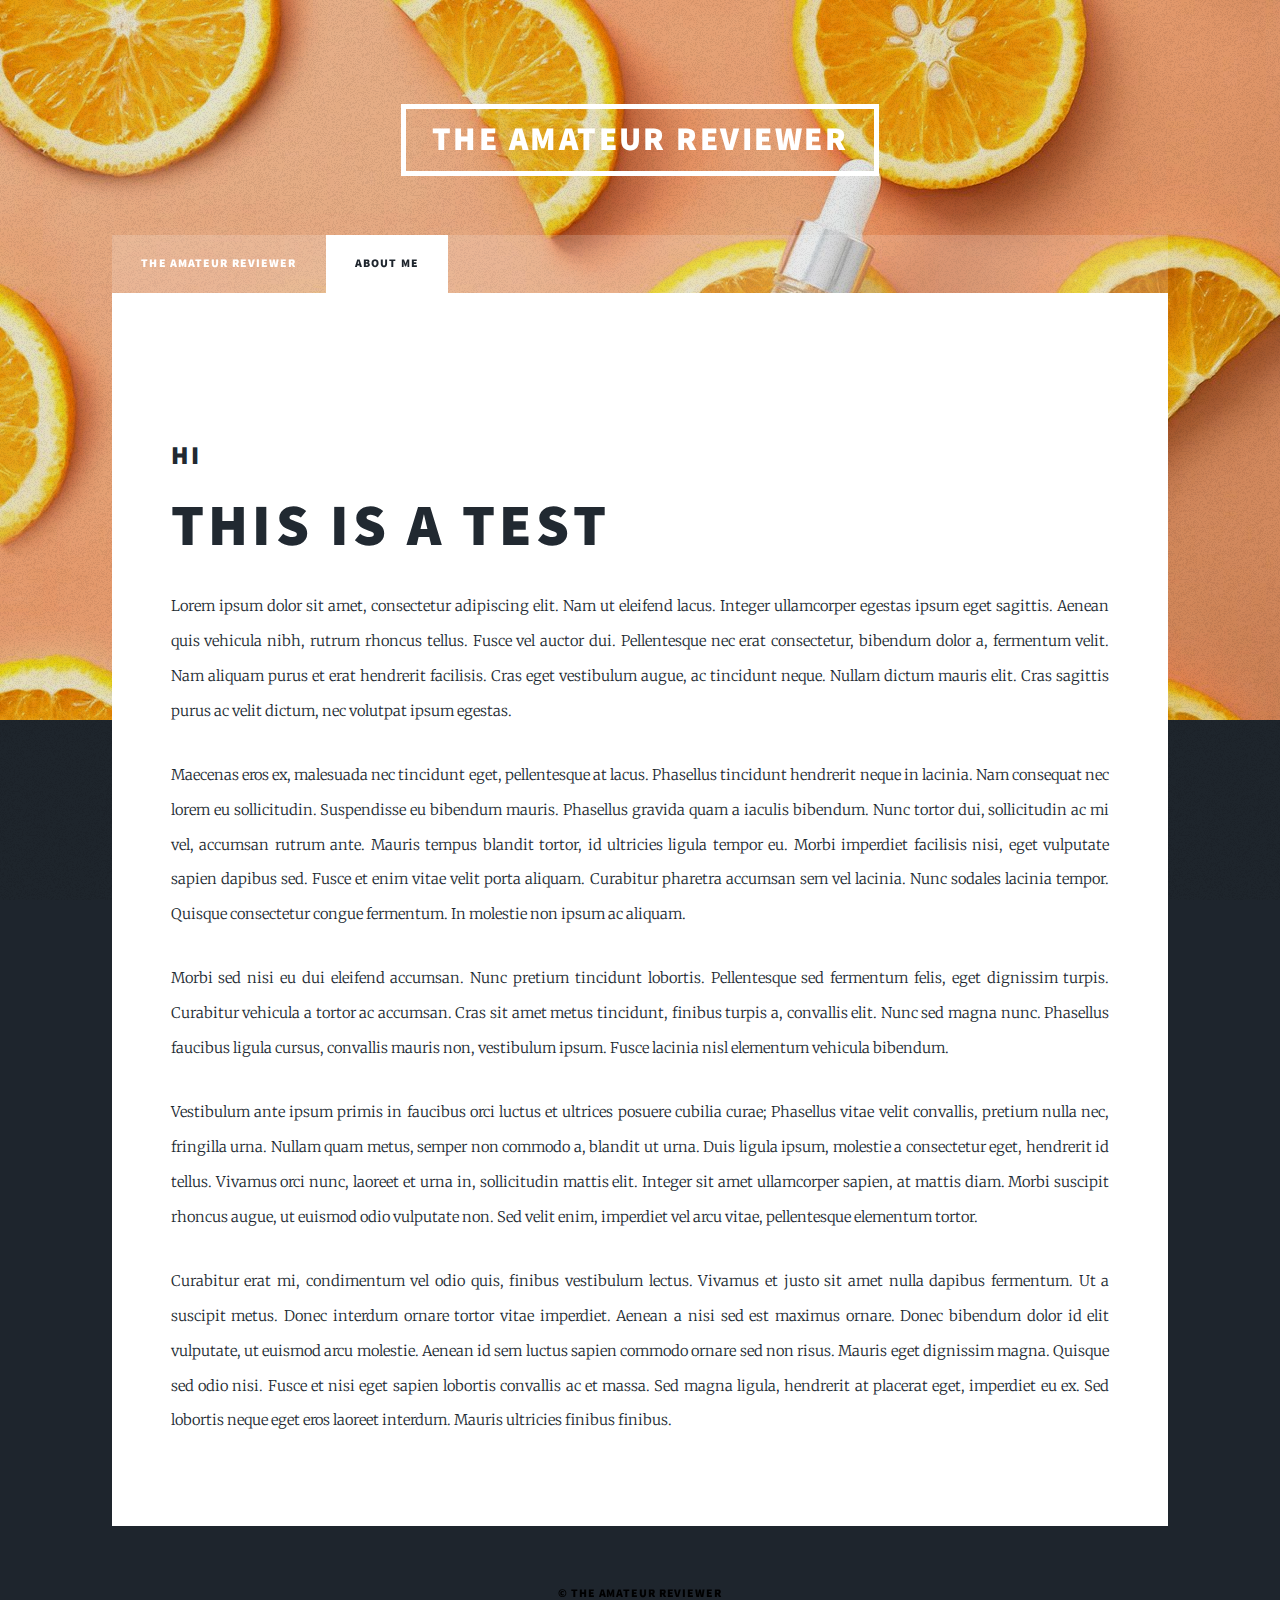
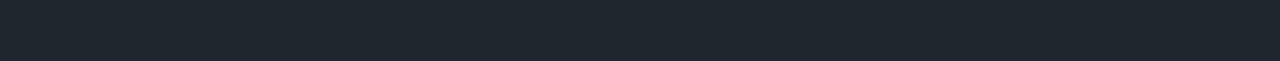
==== about-me/index.html @ 6ad03dbd "first launch 1" ====
<!DOCTYPE HTML>

<html lang='en'>
	<head>
		<title> &middot; The Amateur Reviewer</title>
		<meta charset="utf-8" />
		<meta name="viewport" content="width=device-width, initial-scale=1, user-scalable=no" />
		
		
		
		<link rel="stylesheet" href="/assets/css/main.min.css">
		
		
		
		<noscript><link rel="stylesheet" href='/assets/css/noscript.css' /></noscript>
		
	</head>

	<body lang='en' class="is-preload">

		
			<div id="wrapper">

                
<header id="header">
    <a href='/' class="logo">The Amateur Reviewer</a>
</header>

                


<nav id="nav">
    <ul class="links">
        <li class=""><a href='/'>The Amateur Reviewer</a></li><li class="active"><a href='/about-me'>About ME</a></li>
        
    </ul>
    
</nav>


				
					<div id="main">

						
                        <section class="post">
                            <header class="major">
                                
                                <h1></h1>
                                <p></p>
                            </header>
                            
                            <h2 id="hi">Hi</h2>
<h1 id="this-is-a-test">this is a test</h1>
<p>Lorem ipsum dolor sit amet, consectetur adipiscing elit. Nam ut eleifend lacus. Integer ullamcorper egestas ipsum eget sagittis. Aenean quis vehicula nibh, rutrum rhoncus tellus. Fusce vel auctor dui. Pellentesque nec erat consectetur, bibendum dolor a, fermentum velit. Nam aliquam purus et erat hendrerit facilisis. Cras eget vestibulum augue, ac tincidunt neque. Nullam dictum mauris elit. Cras sagittis purus ac velit dictum, nec volutpat ipsum egestas.</p>
<p>Maecenas eros ex, malesuada nec tincidunt eget, pellentesque at lacus. Phasellus tincidunt hendrerit neque in lacinia. Nam consequat nec lorem eu sollicitudin. Suspendisse eu bibendum mauris. Phasellus gravida quam a iaculis bibendum. Nunc tortor dui, sollicitudin ac mi vel, accumsan rutrum ante. Mauris tempus blandit tortor, id ultricies ligula tempor eu. Morbi imperdiet facilisis nisi, eget vulputate sapien dapibus sed. Fusce et enim vitae velit porta aliquam. Curabitur pharetra accumsan sem vel lacinia. Nunc sodales lacinia tempor. Quisque consectetur congue fermentum. In molestie non ipsum ac aliquam.</p>
<p>Morbi sed nisi eu dui eleifend accumsan. Nunc pretium tincidunt lobortis. Pellentesque sed fermentum felis, eget dignissim turpis. Curabitur vehicula a tortor ac accumsan. Cras sit amet metus tincidunt, finibus turpis a, convallis elit. Nunc sed magna nunc. Phasellus faucibus ligula cursus, convallis mauris non, vestibulum ipsum. Fusce lacinia nisl elementum vehicula bibendum.</p>
<p>Vestibulum ante ipsum primis in faucibus orci luctus et ultrices posuere cubilia curae; Phasellus vitae velit convallis, pretium nulla nec, fringilla urna. Nullam quam metus, semper non commodo a, blandit ut urna. Duis ligula ipsum, molestie a consectetur eget, hendrerit id tellus. Vivamus orci nunc, laoreet et urna in, sollicitudin mattis elit. Integer sit amet ullamcorper sapien, at mattis diam. Morbi suscipit rhoncus augue, ut euismod odio vulputate non. Sed velit enim, imperdiet vel arcu vitae, pellentesque elementum tortor.</p>
<p>Curabitur erat mi, condimentum vel odio quis, finibus vestibulum lectus. Vivamus et justo sit amet nulla dapibus fermentum. Ut a suscipit metus. Donec interdum ornare tortor vitae imperdiet. Aenean a nisi sed est maximus ornare. Donec bibendum dolor id elit vulputate, ut euismod arcu molestie. Aenean id sem luctus sapien commodo ornare sed non risus. Mauris eget dignissim magna. Quisque sed odio nisi. Fusce et nisi eget sapien lobortis convallis ac et massa. Sed magna ligula, hendrerit at placerat eget, imperdiet eu ex. Sed lobortis neque eget eros laoreet interdum. Mauris ultricies finibus finibus.</p>


                            
                            
                            
                            
                            
                        </section>

					</div>

                    

<footer id="footer">
    
    <section class="split contact">
        
        
        
        
    </section>
</footer>

                    
<div id="copyright">
    <ul><li style="color: black;">&copy; The Amateur Reviewer</li></ul>
</div>


            </div>
            
            










<script src='/assets/js/bundle.js'></script>


	</body>
</html>
---- assets/css/main.min.css ----
@import "font-awesome.min.css";@import "https://fonts.googleapis.com/css?family=Merriweather:300,700,300italic,700italic|Source+Sans+Pro:900";html,body,div,span,applet,object,iframe,h1,h2,h3,h4,h5,h6,p,blockquote,pre,a,abbr,acronym,address,big,cite,code,del,dfn,em,img,ins,kbd,q,s,samp,small,strike,strong,sub,sup,tt,var,b,u,i,center,dl,dt,dd,ol,ul,li,fieldset,form,label,legend,table,caption,tbody,tfoot,thead,tr,th,td,article,aside,canvas,details,embed,figure,figcaption,footer,header,hgroup,menu,nav,output,ruby,section,summary,time,mark,audio,video{margin:0;padding:0;border:0;font-size:100%;font:inherit;vertical-align:baseline}article,aside,details,figcaption,figure,footer,header,hgroup,menu,nav,section{display:block}body{line-height:1}ol,ul{list-style:none}blockquote,q{quotes:none}blockquote:before,blockquote:after,q:before,q:after{content:'';content:none}table{border-collapse:collapse;border-spacing:0}body{-webkit-text-size-adjust:none}mark{background-color:transparent;color:inherit}input::-moz-focus-inner{border:0;padding:0}input,select,textarea{-moz-appearance:none;-webkit-appearance:none;-ms-appearance:none;appearance:none}@-ms-viewport{width: device-width; }body{-ms-overflow-style:scrollbar}@media screen and (max-width:480px){html,body{min-width:320px}}html{box-sizing:border-box}*,*:before,*:after{box-sizing:inherit}body{background-color:#1e252d}body.is-preload *,body.is-preload *:before,body.is-preload *:after{-moz-animation:none!important;-webkit-animation:none!important;-ms-animation:none!important;animation:none!important;-moz-transition:none!important;-webkit-transition:none!important;-ms-transition:none!important;transition:none!important}html{font-size:16pt}@media screen and (max-width:1680px){html{font-size:12pt}}@media screen and (max-width:1280px){html{font-size:11pt}}@media screen and (max-width:360px){html{font-size:10pt}}body{color:#212931}body,input,select,textarea{font-family:merriweather,Georgia,serif;font-weight:300;font-size:1rem;line-height:2.375}a{-moz-transition:color .2s ease-in-out,background-color .2s ease-in-out,border-color .2s ease-in-out,box-shadow .2s ease-in-out;-webkit-transition:color .2s ease-in-out,background-color .2s ease-in-out,border-color .2s ease-in-out,box-shadow .2s ease-in-out;-ms-transition:color .2s ease-in-out,background-color .2s ease-in-out,border-color .2s ease-in-out,box-shadow .2s ease-in-out;transition:color .2s ease-in-out,background-color .2s ease-in-out,border-color .2s ease-in-out,box-shadow .2s ease-in-out;border-bottom:dotted 1px;text-decoration:none}a:hover{border-bottom-color:transparent}strong,b{font-weight:600}em,i{font-style:italic}p{text-align:justify;margin:0 0 2rem}h1,h2,h3,h4,h5,h6{font-family:source sans pro,Helvetica,sans-serif;font-weight:900;line-height:1.5;letter-spacing:.075em;text-transform:uppercase;margin:0 0 1rem}h1 a,h2 a,h3 a,h4 a,h5 a,h6 a{border-bottom:0;color:inherit;text-decoration:none}h1{font-size:4rem;line-height:1.1;margin:0 0 2rem}h2{font-size:1.75rem;line-height:1.3;margin:0 0 1.5rem}h3{font-size:1.25rem;margin:0 0 1.5rem}h4{font-size:1rem}h5{font-size:.9rem}h6{font-size:.8rem}sub{font-size:.8rem;position:relative;top:.5rem}sup{font-size:.8rem;position:relative;top:-.5rem}blockquote{border-left:solid 4px;font-style:italic;margin:0 0 2rem;padding:.5rem 0 .5rem 2rem}code{border:solid 2px;font-family:courier new,monospace;font-size:.9rem;margin:0 .25rem;padding:.25rem .65rem}pre{-webkit-overflow-scrolling:touch;font-family:courier new,monospace;font-size:.9rem;margin:0 0 2rem}pre code{display:block;line-height:1.75;padding:1rem 1.5rem;overflow-x:auto}hr{border:0;border-bottom:solid 2px;margin:3rem 0}hr.major{margin:5rem 0}.align-left{text-align:left}.align-center{text-align:center}.align-right{text-align:right}input,select,textarea{color:#212931}a{color:#212931;border-bottom-color:rgba(33,41,49,.5)}a:hover{border-bottom-color:transparent;color:#18bfef!important}strong,b{color:#212931}h1,h2,h3,h4,h5,h6{color:#212931}blockquote{border-left-color:#eee}code{background:rgba(220,220,220,.25);border-color:#eee}hr{border-bottom-color:#eee}.row{display:flex;flex-wrap:wrap;box-sizing:border-box;align-items:stretch}.row>*{box-sizing:border-box}.row.gtr-uniform>*>:last-child{margin-bottom:0}.row.aln-left{justify-content:flex-start}.row.aln-center{justify-content:center}.row.aln-right{justify-content:flex-end}.row.aln-top{align-items:flex-start}.row.aln-middle{align-items:center}.row.aln-bottom{align-items:flex-end}.row>.imp{order:-1}.row>.col-1{width:8.33333333%}.row>.off-1{margin-left:8.33333333%}.row>.col-2{width:16.66666667%}.row>.off-2{margin-left:16.66666667%}.row>.col-3{width:25%}.row>.off-3{margin-left:25%}.row>.col-4{width:33.33333333%}.row>.off-4{margin-left:33.33333333%}.row>.col-5{width:41.66666667%}.row>.off-5{margin-left:41.66666667%}.row>.col-6{width:50%}.row>.off-6{margin-left:50%}.row>.col-7{width:58.33333333%}.row>.off-7{margin-left:58.33333333%}.row>.col-8{width:66.66666667%}.row>.off-8{margin-left:66.66666667%}.row>.col-9{width:75%}.row>.off-9{margin-left:75%}.row>.col-10{width:83.33333333%}.row>.off-10{margin-left:83.33333333%}.row>.col-11{width:91.66666667%}.row>.off-11{margin-left:91.66666667%}.row>.col-12{width:100%}.row>.off-12{margin-left:100%}.row.gtr-0{margin-top:0;margin-left:0}.row.gtr-0>*{padding:0 0 0 0}.row.gtr-0.gtr-uniform{margin-top:0}.row.gtr-0.gtr-uniform>*{padding-top:0}.row.gtr-25{margin-top:0;margin-left:-.375rem}.row.gtr-25>*{padding:0 0 0 .375rem}.row.gtr-25.gtr-uniform{margin-top:-.375rem}.row.gtr-25.gtr-uniform>*{padding-top:.375rem}.row.gtr-50{margin-top:0;margin-left:-.75rem}.row.gtr-50>*{padding:0 0 0 .75rem}.row.gtr-50.gtr-uniform{margin-top:-.75rem}.row.gtr-50.gtr-uniform>*{padding-top:.75rem}.row{margin-top:0;margin-left:-1.5rem}.row>*{padding:0 0 0 1.5rem}.row.gtr-uniform{margin-top:-1.5rem}.row.gtr-uniform>*{padding-top:1.5rem}.row.gtr-150{margin-top:0;margin-left:-2.25rem}.row.gtr-150>*{padding:0 0 0 2.25rem}.row.gtr-150.gtr-uniform{margin-top:-2.25rem}.row.gtr-150.gtr-uniform>*{padding-top:2.25rem}.row.gtr-200{margin-top:0;margin-left:-3rem}.row.gtr-200>*{padding:0 0 0 3rem}.row.gtr-200.gtr-uniform{margin-top:-3rem}.row.gtr-200.gtr-uniform>*{padding-top:3rem}@media screen and (max-width:1680px){.row{display:flex;flex-wrap:wrap;box-sizing:border-box;align-items:stretch}.row>*{box-sizing:border-box}.row.gtr-uniform>*>:last-child{margin-bottom:0}.row.aln-left{justify-content:flex-start}.row.aln-center{justify-content:center}.row.aln-right{justify-content:flex-end}.row.aln-top{align-items:flex-start}.row.aln-middle{align-items:center}.row.aln-bottom{align-items:flex-end}.row>.imp-xlarge{order:-1}.row>.col-1-xlarge{width:8.33333333%}.row>.off-1-xlarge{margin-left:8.33333333%}.row>.col-2-xlarge{width:16.66666667%}.row>.off-2-xlarge{margin-left:16.66666667%}.row>.col-3-xlarge{width:25%}.row>.off-3-xlarge{margin-left:25%}.row>.col-4-xlarge{width:33.33333333%}.row>.off-4-xlarge{margin-left:33.33333333%}.row>.col-5-xlarge{width:41.66666667%}.row>.off-5-xlarge{margin-left:41.66666667%}.row>.col-6-xlarge{width:50%}.row>.off-6-xlarge{margin-left:50%}.row>.col-7-xlarge{width:58.33333333%}.row>.off-7-xlarge{margin-left:58.33333333%}.row>.col-8-xlarge{width:66.66666667%}.row>.off-8-xlarge{margin-left:66.66666667%}.row>.col-9-xlarge{width:75%}.row>.off-9-xlarge{margin-left:75%}.row>.col-10-xlarge{width:83.33333333%}.row>.off-10-xlarge{margin-left:83.33333333%}.row>.col-11-xlarge{width:91.66666667%}.row>.off-11-xlarge{margin-left:91.66666667%}.row>.col-12-xlarge{width:100%}.row>.off-12-xlarge{margin-left:100%}.row.gtr-0{margin-top:0;margin-left:0}.row.gtr-0>*{padding:0 0 0 0}.row.gtr-0.gtr-uniform{margin-top:0}.row.gtr-0.gtr-uniform>*{padding-top:0}.row.gtr-25{margin-top:0;margin-left:-.375rem}.row.gtr-25>*{padding:0 0 0 .375rem}.row.gtr-25.gtr-uniform{margin-top:-.375rem}.row.gtr-25.gtr-uniform>*{padding-top:.375rem}.row.gtr-50{margin-top:0;margin-left:-.75rem}.row.gtr-50>*{padding:0 0 0 .75rem}.row.gtr-50.gtr-uniform{margin-top:-.75rem}.row.gtr-50.gtr-uniform>*{padding-top:.75rem}.row{margin-top:0;margin-left:-1.5rem}.row>*{padding:0 0 0 1.5rem}.row.gtr-uniform{margin-top:-1.5rem}.row.gtr-uniform>*{padding-top:1.5rem}.row.gtr-150{margin-top:0;margin-left:-2.25rem}.row.gtr-150>*{padding:0 0 0 2.25rem}.row.gtr-150.gtr-uniform{margin-top:-2.25rem}.row.gtr-150.gtr-uniform>*{padding-top:2.25rem}.row.gtr-200{margin-top:0;margin-left:-3rem}.row.gtr-200>*{padding:0 0 0 3rem}.row.gtr-200.gtr-uniform{margin-top:-3rem}.row.gtr-200.gtr-uniform>*{padding-top:3rem}}@media screen and (max-width:1280px){.row{display:flex;flex-wrap:wrap;box-sizing:border-box;align-items:stretch}.row>*{box-sizing:border-box}.row.gtr-uniform>*>:last-child{margin-bottom:0}.row.aln-left{justify-content:flex-start}.row.aln-center{justify-content:center}.row.aln-right{justify-content:flex-end}.row.aln-top{align-items:flex-start}.row.aln-middle{align-items:center}.row.aln-bottom{align-items:flex-end}.row>.imp-large{order:-1}.row>.col-1-large{width:8.33333333%}.row>.off-1-large{margin-left:8.33333333%}.row>.col-2-large{width:16.66666667%}.row>.off-2-large{margin-left:16.66666667%}.row>.col-3-large{width:25%}.row>.off-3-large{margin-left:25%}.row>.col-4-large{width:33.33333333%}.row>.off-4-large{margin-left:33.33333333%}.row>.col-5-large{width:41.66666667%}.row>.off-5-large{margin-left:41.66666667%}.row>.col-6-large{width:50%}.row>.off-6-large{margin-left:50%}.row>.col-7-large{width:58.33333333%}.row>.off-7-large{margin-left:58.33333333%}.row>.col-8-large{width:66.66666667%}.row>.off-8-large{margin-left:66.66666667%}.row>.col-9-large{width:75%}.row>.off-9-large{margin-left:75%}.row>.col-10-large{width:83.33333333%}.row>.off-10-large{margin-left:83.33333333%}.row>.col-11-large{width:91.66666667%}.row>.off-11-large{margin-left:91.66666667%}.row>.col-12-large{width:100%}.row>.off-12-large{margin-left:100%}.row.gtr-0{margin-top:0;margin-left:0}.row.gtr-0>*{padding:0 0 0 0}.row.gtr-0.gtr-uniform{margin-top:0}.row.gtr-0.gtr-uniform>*{padding-top:0}.row.gtr-25{margin-top:0;margin-left:-.375rem}.row.gtr-25>*{padding:0 0 0 .375rem}.row.gtr-25.gtr-uniform{margin-top:-.375rem}.row.gtr-25.gtr-uniform>*{padding-top:.375rem}.row.gtr-50{margin-top:0;margin-left:-.75rem}.row.gtr-50>*{padding:0 0 0 .75rem}.row.gtr-50.gtr-uniform{margin-top:-.75rem}.row.gtr-50.gtr-uniform>*{padding-top:.75rem}.row{margin-top:0;margin-left:-1.5rem}.row>*{padding:0 0 0 1.5rem}.row.gtr-uniform{margin-top:-1.5rem}.row.gtr-uniform>*{padding-top:1.5rem}.row.gtr-150{margin-top:0;margin-left:-2.25rem}.row.gtr-150>*{padding:0 0 0 2.25rem}.row.gtr-150.gtr-uniform{margin-top:-2.25rem}.row.gtr-150.gtr-uniform>*{padding-top:2.25rem}.row.gtr-200{margin-top:0;margin-left:-3rem}.row.gtr-200>*{padding:0 0 0 3rem}.row.gtr-200.gtr-uniform{margin-top:-3rem}.row.gtr-200.gtr-uniform>*{padding-top:3rem}}@media screen and (max-width:980px){.row{display:flex;flex-wrap:wrap;box-sizing:border-box;align-items:stretch}.row>*{box-sizing:border-box}.row.gtr-uniform>*>:last-child{margin-bottom:0}.row.aln-left{justify-content:flex-start}.row.aln-center{justify-content:center}.row.aln-right{justify-content:flex-end}.row.aln-top{align-items:flex-start}.row.aln-middle{align-items:center}.row.aln-bottom{align-items:flex-end}.row>.imp-medium{order:-1}.row>.col-1-medium{width:8.33333333%}.row>.off-1-medium{margin-left:8.33333333%}.row>.col-2-medium{width:16.66666667%}.row>.off-2-medium{margin-left:16.66666667%}.row>.col-3-medium{width:25%}.row>.off-3-medium{margin-left:25%}.row>.col-4-medium{width:33.33333333%}.row>.off-4-medium{margin-left:33.33333333%}.row>.col-5-medium{width:41.66666667%}.row>.off-5-medium{margin-left:41.66666667%}.row>.col-6-medium{width:50%}.row>.off-6-medium{margin-left:50%}.row>.col-7-medium{width:58.33333333%}.row>.off-7-medium{margin-left:58.33333333%}.row>.col-8-medium{width:66.66666667%}.row>.off-8-medium{margin-left:66.66666667%}.row>.col-9-medium{width:75%}.row>.off-9-medium{margin-left:75%}.row>.col-10-medium{width:83.33333333%}.row>.off-10-medium{margin-left:83.33333333%}.row>.col-11-medium{width:91.66666667%}.row>.off-11-medium{margin-left:91.66666667%}.row>.col-12-medium{width:100%}.row>.off-12-medium{margin-left:100%}.row.gtr-0{margin-top:0;margin-left:0}.row.gtr-0>*{padding:0 0 0 0}.row.gtr-0.gtr-uniform{margin-top:0}.row.gtr-0.gtr-uniform>*{padding-top:0}.row.gtr-25{margin-top:0;margin-left:-.375rem}.row.gtr-25>*{padding:0 0 0 .375rem}.row.gtr-25.gtr-uniform{margin-top:-.375rem}.row.gtr-25.gtr-uniform>*{padding-top:.375rem}.row.gtr-50{margin-top:0;margin-left:-.75rem}.row.gtr-50>*{padding:0 0 0 .75rem}.row.gtr-50.gtr-uniform{margin-top:-.75rem}.row.gtr-50.gtr-uniform>*{padding-top:.75rem}.row{margin-top:0;margin-left:-1.5rem}.row>*{padding:0 0 0 1.5rem}.row.gtr-uniform{margin-top:-1.5rem}.row.gtr-uniform>*{padding-top:1.5rem}.row.gtr-150{margin-top:0;margin-left:-2.25rem}.row.gtr-150>*{padding:0 0 0 2.25rem}.row.gtr-150.gtr-uniform{margin-top:-2.25rem}.row.gtr-150.gtr-uniform>*{padding-top:2.25rem}.row.gtr-200{margin-top:0;margin-left:-3rem}.row.gtr-200>*{padding:0 0 0 3rem}.row.gtr-200.gtr-uniform{margin-top:-3rem}.row.gtr-200.gtr-uniform>*{padding-top:3rem}}@media screen and (max-width:736px){.row{display:flex;flex-wrap:wrap;box-sizing:border-box;align-items:stretch}.row>*{box-sizing:border-box}.row.gtr-uniform>*>:last-child{margin-bottom:0}.row.aln-left{justify-content:flex-start}.row.aln-center{justify-content:center}.row.aln-right{justify-content:flex-end}.row.aln-top{align-items:flex-start}.row.aln-middle{align-items:center}.row.aln-bottom{align-items:flex-end}.row>.imp-small{order:-1}.row>.col-1-small{width:8.33333333%}.row>.off-1-small{margin-left:8.33333333%}.row>.col-2-small{width:16.66666667%}.row>.off-2-small{margin-left:16.66666667%}.row>.col-3-small{width:25%}.row>.off-3-small{margin-left:25%}.row>.col-4-small{width:33.33333333%}.row>.off-4-small{margin-left:33.33333333%}.row>.col-5-small{width:41.66666667%}.row>.off-5-small{margin-left:41.66666667%}.row>.col-6-small{width:50%}.row>.off-6-small{margin-left:50%}.row>.col-7-small{width:58.33333333%}.row>.off-7-small{margin-left:58.33333333%}.row>.col-8-small{width:66.66666667%}.row>.off-8-small{margin-left:66.66666667%}.row>.col-9-small{width:75%}.row>.off-9-small{margin-left:75%}.row>.col-10-small{width:83.33333333%}.row>.off-10-small{margin-left:83.33333333%}.row>.col-11-small{width:91.66666667%}.row>.off-11-small{margin-left:91.66666667%}.row>.col-12-small{width:100%}.row>.off-12-small{margin-left:100%}.row.gtr-0{margin-top:0;margin-left:0}.row.gtr-0>*{padding:0 0 0 0}.row.gtr-0.gtr-uniform{margin-top:0}.row.gtr-0.gtr-uniform>*{padding-top:0}.row.gtr-25{margin-top:0;margin-left:-.375rem}.row.gtr-25>*{padding:0 0 0 .375rem}.row.gtr-25.gtr-uniform{margin-top:-.375rem}.row.gtr-25.gtr-uniform>*{padding-top:.375rem}.row.gtr-50{margin-top:0;margin-left:-.75rem}.row.gtr-50>*{padding:0 0 0 .75rem}.row.gtr-50.gtr-uniform{margin-top:-.75rem}.row.gtr-50.gtr-uniform>*{padding-top:.75rem}.row{margin-top:0;margin-left:-1.5rem}.row>*{padding:0 0 0 1.5rem}.row.gtr-uniform{margin-top:-1.5rem}.row.gtr-uniform>*{padding-top:1.5rem}.row.gtr-150{margin-top:0;margin-left:-2.25rem}.row.gtr-150>*{padding:0 0 0 2.25rem}.row.gtr-150.gtr-uniform{margin-top:-2.25rem}.row.gtr-150.gtr-uniform>*{padding-top:2.25rem}.row.gtr-200{margin-top:0;margin-left:-3rem}.row.gtr-200>*{padding:0 0 0 3rem}.row.gtr-200.gtr-uniform{margin-top:-3rem}.row.gtr-200.gtr-uniform>*{padding-top:3rem}}@media screen and (max-width:480px){.row{display:flex;flex-wrap:wrap;box-sizing:border-box;align-items:stretch}.row>*{box-sizing:border-box}.row.gtr-uniform>*>:last-child{margin-bottom:0}.row.aln-left{justify-content:flex-start}.row.aln-center{justify-content:center}.row.aln-right{justify-content:flex-end}.row.aln-top{align-items:flex-start}.row.aln-middle{align-items:center}.row.aln-bottom{align-items:flex-end}.row>.imp-xsmall{order:-1}.row>.col-1-xsmall{width:8.33333333%}.row>.off-1-xsmall{margin-left:8.33333333%}.row>.col-2-xsmall{width:16.66666667%}.row>.off-2-xsmall{margin-left:16.66666667%}.row>.col-3-xsmall{width:25%}.row>.off-3-xsmall{margin-left:25%}.row>.col-4-xsmall{width:33.33333333%}.row>.off-4-xsmall{margin-left:33.33333333%}.row>.col-5-xsmall{width:41.66666667%}.row>.off-5-xsmall{margin-left:41.66666667%}.row>.col-6-xsmall{width:50%}.row>.off-6-xsmall{margin-left:50%}.row>.col-7-xsmall{width:58.33333333%}.row>.off-7-xsmall{margin-left:58.33333333%}.row>.col-8-xsmall{width:66.66666667%}.row>.off-8-xsmall{margin-left:66.66666667%}.row>.col-9-xsmall{width:75%}.row>.off-9-xsmall{margin-left:75%}.row>.col-10-xsmall{width:83.33333333%}.row>.off-10-xsmall{margin-left:83.33333333%}.row>.col-11-xsmall{width:91.66666667%}.row>.off-11-xsmall{margin-left:91.66666667%}.row>.col-12-xsmall{width:100%}.row>.off-12-xsmall{margin-left:100%}.row.gtr-0{margin-top:0;margin-left:0}.row.gtr-0>*{padding:0 0 0 0}.row.gtr-0.gtr-uniform{margin-top:0}.row.gtr-0.gtr-uniform>*{padding-top:0}.row.gtr-25{margin-top:0;margin-left:-.375rem}.row.gtr-25>*{padding:0 0 0 .375rem}.row.gtr-25.gtr-uniform{margin-top:-.375rem}.row.gtr-25.gtr-uniform>*{padding-top:.375rem}.row.gtr-50{margin-top:0;margin-left:-.75rem}.row.gtr-50>*{padding:0 0 0 .75rem}.row.gtr-50.gtr-uniform{margin-top:-.75rem}.row.gtr-50.gtr-uniform>*{padding-top:.75rem}.row{margin-top:0;margin-left:-1.5rem}.row>*{padding:0 0 0 1.5rem}.row.gtr-uniform{margin-top:-1.5rem}.row.gtr-uniform>*{padding-top:1.5rem}.row.gtr-150{margin-top:0;margin-left:-2.25rem}.row.gtr-150>*{padding:0 0 0 2.25rem}.row.gtr-150.gtr-uniform{margin-top:-2.25rem}.row.gtr-150.gtr-uniform>*{padding-top:2.25rem}.row.gtr-200{margin-top:0;margin-left:-3rem}.row.gtr-200>*{padding:0 0 0 3rem}.row.gtr-200.gtr-uniform{margin-top:-3rem}.row.gtr-200.gtr-uniform>*{padding-top:3rem}}@media screen and (max-width:360px){.row{display:flex;flex-wrap:wrap;box-sizing:border-box;align-items:stretch}.row>*{box-sizing:border-box}.row.gtr-uniform>*>:last-child{margin-bottom:0}.row.aln-left{justify-content:flex-start}.row.aln-center{justify-content:center}.row.aln-right{justify-content:flex-end}.row.aln-top{align-items:flex-start}.row.aln-middle{align-items:center}.row.aln-bottom{align-items:flex-end}.row>.imp-xxsmall{order:-1}.row>.col-1-xxsmall{width:8.33333333%}.row>.off-1-xxsmall{margin-left:8.33333333%}.row>.col-2-xxsmall{width:16.66666667%}.row>.off-2-xxsmall{margin-left:16.66666667%}.row>.col-3-xxsmall{width:25%}.row>.off-3-xxsmall{margin-left:25%}.row>.col-4-xxsmall{width:33.33333333%}.row>.off-4-xxsmall{margin-left:33.33333333%}.row>.col-5-xxsmall{width:41.66666667%}.row>.off-5-xxsmall{margin-left:41.66666667%}.row>.col-6-xxsmall{width:50%}.row>.off-6-xxsmall{margin-left:50%}.row>.col-7-xxsmall{width:58.33333333%}.row>.off-7-xxsmall{margin-left:58.33333333%}.row>.col-8-xxsmall{width:66.66666667%}.row>.off-8-xxsmall{margin-left:66.66666667%}.row>.col-9-xxsmall{width:75%}.row>.off-9-xxsmall{margin-left:75%}.row>.col-10-xxsmall{width:83.33333333%}.row>.off-10-xxsmall{margin-left:83.33333333%}.row>.col-11-xxsmall{width:91.66666667%}.row>.off-11-xxsmall{margin-left:91.66666667%}.row>.col-12-xxsmall{width:100%}.row>.off-12-xxsmall{margin-left:100%}.row.gtr-0{margin-top:0;margin-left:0}.row.gtr-0>*{padding:0 0 0 0}.row.gtr-0.gtr-uniform{margin-top:0}.row.gtr-0.gtr-uniform>*{padding-top:0}.row.gtr-25{margin-top:0;margin-left:-.375rem}.row.gtr-25>*{padding:0 0 0 .375rem}.row.gtr-25.gtr-uniform{margin-top:-.375rem}.row.gtr-25.gtr-uniform>*{padding-top:.375rem}.row.gtr-50{margin-top:0;margin-left:-.75rem}.row.gtr-50>*{padding:0 0 0 .75rem}.row.gtr-50.gtr-uniform{margin-top:-.75rem}.row.gtr-50.gtr-uniform>*{padding-top:.75rem}.row{margin-top:0;margin-left:-1.5rem}.row>*{padding:0 0 0 1.5rem}.row.gtr-uniform{margin-top:-1.5rem}.row.gtr-uniform>*{padding-top:1.5rem}.row.gtr-150{margin-top:0;margin-left:-2.25rem}.row.gtr-150>*{padding:0 0 0 2.25rem}.row.gtr-150.gtr-uniform{margin-top:-2.25rem}.row.gtr-150.gtr-uniform>*{padding-top:2.25rem}.row.gtr-200{margin-top:0;margin-left:-3rem}.row.gtr-200>*{padding:0 0 0 3rem}.row.gtr-200.gtr-uniform{margin-top:-3rem}.row.gtr-200.gtr-uniform>*{padding-top:3rem}}.box{border:solid 2px;margin-bottom:2rem;padding:1.5rem}.box>:last-child,.box>:last-child>:last-child,.box>:last-child>:last-child>:last-child{margin-bottom:0}.box.alt{border:0;border-radius:0;padding:0}.box{border-color:#eee}input[type=submit],input[type=reset],input[type=button],button,.button{-moz-appearance:none;-webkit-appearance:none;-ms-appearance:none;appearance:none;-moz-transition:background-color .2s ease-in-out,box-shadow .2s ease-in-out,color .2s ease-in-out;-webkit-transition:background-color .2s ease-in-out,box-shadow .2s ease-in-out,color .2s ease-in-out;-ms-transition:background-color .2s ease-in-out,box-shadow .2s ease-in-out,color .2s ease-in-out;transition:background-color .2s ease-in-out,box-shadow .2s ease-in-out,color .2s ease-in-out;border:0;border-radius:0;cursor:pointer;display:inline-block;font-family:source sans pro,Helvetica,sans-serif;font-size:.8rem;font-weight:900;letter-spacing:.075em;height:3rem;line-height:3rem;padding:0 2rem;text-align:center;text-decoration:none;text-transform:uppercase;white-space:nowrap}input[type=submit].icon:before,input[type=reset].icon:before,input[type=button].icon:before,button.icon:before,.button.icon:before{margin-right:.5rem}input[type=submit].icon.solo,input[type=reset].icon.solo,input[type=button].icon.solo,button.icon.solo,.button.icon.solo{position:relative;width:4rem;height:4rem;line-height:4rem;border-radius:4rem;text-indent:4rem;overflow:hidden;padding:0;white-space:nowrap}input[type=submit].icon.solo:before,input[type=reset].icon.solo:before,input[type=button].icon.solo:before,button.icon.solo:before,.button.icon.solo:before{position:absolute;display:block;top:0;left:0;width:inherit;height:inherit;line-height:inherit;font-size:1.25rem;margin-right:0;text-align:center;text-indent:0}input[type=submit].fit,input[type=reset].fit,input[type=button].fit,button.fit,.button.fit{width:100%}input[type=submit].small,input[type=reset].small,input[type=button].small,button.small,.button.small{font-size:.7rem;height:2.5rem;line-height:2.5rem;padding:0 1.5rem}input[type=submit].large,input[type=reset].large,input[type=button].large,button.large,.button.large{font-size:.9rem;height:3.5rem;line-height:3.5rem;padding:0 2.75rem}@media screen and (max-width:980px){input[type=submit],input[type=reset],input[type=button],button,.button{font-size:.9rem;height:3.25rem;line-height:3.25rem}input[type=submit].large,input[type=reset].large,input[type=button].large,button.large,.button.large{font-size:1rem;height:3.75rem;line-height:3.75rem}}input[type=submit].disabled,input[type=submit]:disabled,input[type=reset].disabled,input[type=reset]:disabled,input[type=button].disabled,input[type=button]:disabled,button.disabled,button:disabled,.button.disabled,.button:disabled{pointer-events:none;opacity:.25}input[type=submit],input[type=reset],input[type=button],button,.button{background-color:transparent;box-shadow:inset 0 0 0 2px #212931;color:#212931!important}input[type=submit]:hover,input[type=reset]:hover,input[type=button]:hover,button:hover,.button:hover{box-shadow:inset 0 0 0 2px #18bfef;color:#18bfef!important}input[type=submit].primary,input[type=reset].primary,input[type=button].primary,button.primary,.button.primary{background-color:#212931;box-shadow:none;color:#fff!important}input[type=submit].primary:hover,input[type=reset].primary:hover,input[type=button].primary:hover,button.primary:hover,.button.primary:hover{background-color:#18bfef}form{margin:0 0 2rem}form>:last-child{margin-bottom:0}form>.fields{display:-moz-flex;display:-webkit-flex;display:-ms-flex;display:flex;-moz-flex-wrap:wrap;-webkit-flex-wrap:wrap;-ms-flex-wrap:wrap;flex-wrap:wrap;width:calc(100% + 3rem);margin:-1.5rem 0 2rem -1.5rem}form>.fields>.field{-moz-flex-grow:0;-webkit-flex-grow:0;-ms-flex-grow:0;flex-grow:0;-moz-flex-shrink:0;-webkit-flex-shrink:0;-ms-flex-shrink:0;flex-shrink:0;padding:1.5rem 0 0 1.5rem;width:calc(100% - 1.5rem)}form>.fields>.field.half{width:calc(50% - .75rem)}form>.fields>.field.third{width:calc(100%/3 - .5rem)}form>.fields>.field.quarter{width:calc(25% - .375rem)}@media screen and (max-width:480px){form>.fields{width:calc(100% + 3rem);margin:-1.5rem 0 2rem -1.5rem}form>.fields>.field{padding:1.5rem 0 0 1.5rem;width:calc(100% - 1.5rem)}form>.fields>.field.half{width:calc(100% - 1.5rem)}form>.fields>.field.third{width:calc(100% - 1.5rem)}form>.fields>.field.quarter{width:calc(100% - 1.5rem)}}label{display:block;font-family:source sans pro,Helvetica,sans-serif;font-weight:900;line-height:1.5;letter-spacing:.075em;font-size:.8rem;text-transform:uppercase;margin:0 0 .75rem}@media screen and (max-width:980px){label{font-size:.9rem}}input[type=text],input[type=password],input[type=email],select,textarea{-moz-appearance:none;-webkit-appearance:none;-ms-appearance:none;appearance:none;background:0 0;border-radius:0;border:solid 2px;color:inherit;display:block;outline:0;padding:0 1rem;text-decoration:none;width:100%}input[type=text]:invalid,input[type=password]:invalid,input[type=email]:invalid,select:invalid,textarea:invalid{box-shadow:none}select{background-size:1.25rem;background-repeat:no-repeat;background-position:calc(100% - 1rem);height:3rem;padding-right:3rem;text-overflow:ellipsis}select:focus::-ms-value{background-color:transparent}select::-ms-expand{display:none}input[type=text],input[type=password],input[type=email],select{height:3rem}textarea{padding:.75rem 1rem}input[type=checkbox],input[type=radio]{-moz-appearance:none;-webkit-appearance:none;-ms-appearance:none;appearance:none;display:block;float:left;margin-right:-2rem;opacity:0;width:1rem;z-index:-1}input[type=checkbox]+label,input[type=radio]+label{text-decoration:none;cursor:pointer;display:inline-block;font-size:1rem;letter-spacing:0;font-family:merriweather,Georgia,serif;text-transform:none;font-weight:300;padding-left:2.8rem;padding-right:1rem;position:relative}input[type=checkbox]+label:before,input[type=radio]+label:before{-moz-osx-font-smoothing:grayscale;-webkit-font-smoothing:antialiased;font-family:FontAwesome;font-style:normal;font-weight:400;text-transform:none!important}input[type=checkbox]+label:before,input[type=radio]+label:before{border-radius:0;border:solid 2px;content:'';display:inline-block;height:1.8rem;left:0;line-height:1.725rem;position:absolute;text-align:center;top:-.125rem;width:1.8rem}input[type=checkbox]:checked+label:before,input[type=radio]:checked+label:before{content:'\f00c'}input[type=checkbox]+label:before{border-radius:0}input[type=radio]+label:before{border-radius:100%}::-webkit-input-placeholder{opacity:1}:-moz-placeholder{opacity:1}::-moz-placeholder{opacity:1}:-ms-input-placeholder{opacity:1}label{color:#212931}input[type=text],input[type=password],input[type=email],select,textarea{border-color:#eee}input[type=text]:focus,input[type=password]:focus,input[type=email]:focus,select:focus,textarea:focus{border-color:#18bfef}select{background-image:url(data:image/svg+xml;charset=utf8,%3Csvg%20xmlns=%22http://www.w3.org/2000/svg%22%20width=%2240%22%20height=%2240%22%20preserveAspectRatio=%22none%22%20viewBox=%220%200%2040%2040%22%3E%3Cpath%20d=%22M9.4%2012.3l10.4%2010.4%2010.4-10.4c.2-.2.5-.4.9-.4.3.0.6.1.9.4l3.3%203.3c.2.2.4.5.4.9s-.1.6-.4.9L20.7%2031.9c-.2.2-.5.4-.9.4-.3.0-.6-.1-.9-.4L4.3%2017.3c-.2-.2-.4-.5-.4-.9s.1-.6.4-.9l3.3-3.3c.2-.2.5-.4.9-.4S9.1%2012.1%209.4%2012.3z%22%20fill=%22%23eee%22/%3E%3C/svg%3E)}select option{background-color:#fff;color:#212931}.select-wrapper:before{color:#eee}input[type=checkbox]+label,input[type=radio]+label{color:#212931}input[type=checkbox]+label:before,input[type=radio]+label:before{border-color:#eee}input[type=checkbox]:checked+label:before,input[type=radio]:checked+label:before{background-color:#212931;border-color:#212931;color:#fff}input[type=checkbox]:focus+label:before,input[type=radio]:focus+label:before{border-color:#18bfef}::-webkit-input-placeholder{color:#909498!important}:-moz-placeholder{color:#909498!important}::-moz-placeholder{color:#909498!important}:-ms-input-placeholder{color:#909498!important}.formerize-placeholder{color:#909498!important}.icon{text-decoration:none;border-bottom:none;position:relative}.icon:before{-moz-osx-font-smoothing:grayscale;-webkit-font-smoothing:antialiased;font-family:FontAwesome;font-style:normal;font-weight:400;text-transform:none!important}.icon>.label{display:none}.image{border:0;display:inline-block;position:relative}.image img{display:block}.image.left,.image.right{max-width:40%}.image.left img,.image.right img{width:100%}.image.left{float:left;margin:0 2rem 2rem 0;top:.75rem}.image.right{float:right;margin:0 0 2rem 2rem;top:.75rem}.image.fit{display:block;margin:2.5rem 0;width:100%}.image.fit:first-child{margin-top:0}.image.fit img{width:100%}.image.main{display:block;margin:4rem 0;width:100%}.image.main:first-child{margin-top:0}.image.main img{width:100%}@media screen and (max-width:736px){.image.fit{margin:2rem 0}.image.main{margin:2rem 0}}a.image{overflow:hidden}a.image img{-moz-transition:-moz-transform .2s ease-out;-webkit-transition:-webkit-transform .2s ease-out;-ms-transition:-ms-transform .2s ease-out;transition:transform .2s ease-out}a.image:hover img{-moz-transform:scale(1.05);-webkit-transform:scale(1.05);-ms-transform:scale(1.05);transform:scale(1.05)}ul.actions{display:-moz-flex;display:-webkit-flex;display:-ms-flex;display:flex;cursor:default;list-style:none;margin-left:-1rem;padding-left:0}ul.actions li{padding:0 0 0 1rem;vertical-align:middle}ul.actions.special{-moz-justify-content:center;-webkit-justify-content:center;-ms-justify-content:center;justify-content:center;width:100%;margin-left:0}ul.actions.special li:first-child{padding-left:0}ul.actions.stacked{-moz-flex-direction:column;-webkit-flex-direction:column;-ms-flex-direction:column;flex-direction:column;margin-left:0}ul.actions.stacked li{padding:1.3rem 0 0}ul.actions.stacked li:first-child{padding-top:0}ul.actions.fit{width:calc(100% + 1rem)}ul.actions.fit li{-moz-flex-grow:1;-webkit-flex-grow:1;-ms-flex-grow:1;flex-grow:1;-moz-flex-shrink:1;-webkit-flex-shrink:1;-ms-flex-shrink:1;flex-shrink:1;width:100%}ul.actions.fit li>*{width:100%}ul.actions.fit.stacked{width:100%}@media screen and (max-width:480px){ul.actions:not(.fixed){-moz-flex-direction:column;-webkit-flex-direction:column;-ms-flex-direction:column;flex-direction:column;margin-left:0;width:100%!important}ul.actions:not(.fixed) li{-moz-flex-grow:1;-webkit-flex-grow:1;-ms-flex-grow:1;flex-grow:1;-moz-flex-shrink:1;-webkit-flex-shrink:1;-ms-flex-shrink:1;flex-shrink:1;padding:1rem 0 0;text-align:center;width:100%}ul.actions:not(.fixed) li>*{width:100%}ul.actions:not(.fixed) li:first-child{padding-top:0}ul.actions:not(.fixed) li input[type=submit],ul.actions:not(.fixed) li input[type=reset],ul.actions:not(.fixed) li input[type=button],ul.actions:not(.fixed) li button,ul.actions:not(.fixed) li .button{width:100%}ul.actions:not(.fixed) li input[type=submit].icon:before,ul.actions:not(.fixed) li input[type=reset].icon:before,ul.actions:not(.fixed) li input[type=button].icon:before,ul.actions:not(.fixed) li button.icon:before,ul.actions:not(.fixed) li .button.icon:before{margin-left:-.5rem}}ul.icons{cursor:default;list-style:none;padding-left:0}ul.icons li{display:inline-block;padding:0 .5rem 0 0;vertical-align:middle}ul.icons li:last-child{padding-right:0}ul.icons li .icon:before{width:2.25rem;height:2.25rem;line-height:2.25rem;display:inline-block;text-align:center;border-radius:100%;font-size:1.25rem}ul.icons.alt li .icon:before{-moz-transition:color .2s ease-in-out,background-color .2s ease-in-out,border-color .2s ease-in-out,box-shadow .2s ease-in-out;-webkit-transition:color .2s ease-in-out,background-color .2s ease-in-out,border-color .2s ease-in-out,box-shadow .2s ease-in-out;-ms-transition:color .2s ease-in-out,background-color .2s ease-in-out,border-color .2s ease-in-out,box-shadow .2s ease-in-out;transition:color .2s ease-in-out,background-color .2s ease-in-out,border-color .2s ease-in-out,box-shadow .2s ease-in-out;font-size:1rem}ol{list-style:decimal;margin:0 0 2rem;padding-left:1.25rem}ol li{padding-left:.25rem}ul{list-style:disc;margin:0 0 2rem;padding-left:1rem}ul li{padding-left:.5rem}ul.divided{list-style:none;padding-left:0}ul.divided li{border-top:solid 1px;padding:.5rem 0}ul.divided li:first-child{border-top:0;padding-top:0}dl{margin:0 0 2rem}dl dt{display:block;font-weight:600;margin:0 0 1rem}dl dd{margin-left:2rem}ul.divided li{border-top-color:#eee}ul.icons li a.icon:hover:before{color:#18bfef}ul.icons.alt li .icon:before{box-shadow:inset 0 0 0 2px #eeeeee}ul.icons.alt li a.icon:hover:before{box-shadow:inset 0 0 0 2px #18bfef}section.special,article.special{text-align:center}header{cursor:default}header>.date{display:block;font-size:.8rem;height:1;margin:0 0 1rem;position:relative}header>p{font-style:italic}header>h1+p{font-size:1.1rem;margin-top:-.5rem;line-height:2}header>h2+p{font-size:1rem;margin-top:-.75rem}header>h3+p{font-size:.9rem;margin-top:-.75rem}header>h4+p{font-size:.8rem;margin-top:-.75rem}header.major{margin:0 0 4rem;text-align:center}header.major>:last-child{margin-bottom:0}header.major>p{margin-top:0;text-align:center}header.major>.date{font-size:1rem;margin:0 0 4rem}header.major>.date:before,header.major>.date:after{content:'';display:block;position:absolute;top:50%;width:calc(50% - 6rem);border-top:solid 2px}header.major>.date:before{left:0}header.major>.date:after{right:0}@media screen and (max-width:980px){header br{display:none}}@media screen and (max-width:736px){header.major{margin:0 0 2rem}}header.major .date:before,header.major .date:after{border-top-color:#eee}.table-wrapper{-webkit-overflow-scrolling:touch;overflow-x:auto}table{margin:0 0 2rem;width:100%}table tbody tr{border:solid 1px;border-left:0;border-right:0}table td{padding:.75rem}table th{font-family:source sans pro,Helvetica,sans-serif;font-size:.8rem;font-weight:900;letter-spacing:.075em;line-height:1.5;padding:0 .75rem .75rem;text-align:left;text-transform:uppercase}@media screen and (max-width:980px){table th{font-size:.9rem}}table thead{border-bottom:solid 2px}table tfoot{border-top:solid 2px}table.alt{border-collapse:separate}table.alt tbody tr td{border:solid 1px;border-left-width:0;border-top-width:0}table.alt tbody tr td:first-child{border-left-width:1px}table.alt tbody tr:first-child td{border-top-width:1px}table.alt thead{border-bottom:0}table.alt tfoot{border-top:0}table tbody tr{border-color:#eee}table tbody tr:nth-child(2n+1){background-color:rgba(220,220,220,.25)}table th{color:#212931}table thead{border-bottom-color:#eee}table tfoot{border-top-color:#eee}table.alt tbody tr td{border-color:#eee}.pagination{display:-moz-inline-flex;display:-webkit-inline-flex;display:-ms-inline-flex;display:inline-flex;-moz-user-select:none;-webkit-user-select:none;-ms-user-select:none;user-select:none;cursor:default;list-style:none;margin:0 0 2rem 2px;padding:0}.pagination a,.pagination span{-moz-transition:background-color .2s ease-in-out,border-color .2s ease-in-out,box-shadow .2s ease-in-out,color .2s ease-in-out;-webkit-transition:background-color .2s ease-in-out,border-color .2s ease-in-out,box-shadow .2s ease-in-out,color .2s ease-in-out;-ms-transition:background-color .2s ease-in-out,border-color .2s ease-in-out,box-shadow .2s ease-in-out,color .2s ease-in-out;transition:background-color .2s ease-in-out,border-color .2s ease-in-out,box-shadow .2s ease-in-out,color .2s ease-in-out;border:solid 2px;display:inline-block;font-family:source sans pro,Helvetica,sans-serif;font-size:.8rem;font-weight:900;height:3rem;letter-spacing:.075em;line-height:calc(3rem - 4px);margin-left:-2px;min-width:3rem;position:relative;text-align:center;text-decoration:none;text-transform:uppercase}.pagination .next,.pagination .previous{text-decoration:none;padding:0 1.75rem}.pagination .next:before,.pagination .previous:before{-moz-osx-font-smoothing:grayscale;-webkit-font-smoothing:antialiased;font-family:FontAwesome;font-style:normal;font-weight:400;text-transform:none!important}.pagination .next:before,.pagination .previous:before{display:inline-block;color:inherit!important}.pagination .previous:before{content:'\f104';margin-right:.9375em}.pagination .next:before{content:'\f105';float:right;margin-left:.9375em}@media screen and (max-width:980px){.pagination a,.pagination span{font-size:.9rem}}@media screen and (max-width:480px){.pagination .page,.pagination .extra{display:none}}.pagination a,.pagination span{border-color:#eee}.pagination a{color:#212931!important}.pagination a:hover{color:#18bfef!important;border-color:#18bfef;z-index:1}.pagination a:hover+a,.pagination a:hover+span{border-left-color:#18bfef}.pagination a.active{background-color:#eee}.pagination span{color:#eee}#wrapper{-moz-transition:opacity .5s ease;-webkit-transition:opacity .5s ease;-ms-transition:opacity .5s ease;transition:opacity .5s ease;position:relative;z-index:1;overflow:hidden}#wrapper>.bg{position:absolute;top:0;left:0;width:100%;height:100%;background-color:#212931;background-image:url(../../images/overlay.png),linear-gradient(0deg,rgba(0,0,0,.1),rgba(0,0,0,.1)),url(../../images/bg.jpg);background-size:auto,auto,100%;background-position:50%,50%,50% 0;background-repeat:repeat,no-repeat,no-repeat;background-attachment:scroll,scroll,scroll;z-index:-1}#wrapper>.bg.fixed{position:fixed;width:100vw;height:100vh}#wrapper.fade-in:before{pointer-events:none;-moz-transition:opacity 1s ease-in-out;-webkit-transition:opacity 1s ease-in-out;-ms-transition:opacity 1s ease-in-out;transition:opacity 1s ease-in-out;-moz-transition-delay:.75s;-webkit-transition-delay:.75s;-ms-transition-delay:.75s;transition-delay:.75s;background:#1e252d;content:'';display:block;height:100%;left:0;opacity:0;position:fixed;top:0;width:100%}body.is-preload #wrapper.fade-in:before{opacity:1}@media screen and (orientation:portrait){#wrapper>.bg{background-size:auto,auto,auto 175%}}#intro{color:#fff;padding:8rem 4rem 6rem;-moz-align-items:center;-webkit-align-items:center;-ms-align-items:center;align-items:center;display:-moz-flex;display:-webkit-flex;display:-ms-flex;display:flex;-moz-flex-direction:column;-webkit-flex-direction:column;-ms-flex-direction:column;flex-direction:column;-moz-justify-content:-moz-flex-end;-webkit-justify-content:-webkit-flex-end;-ms-justify-content:-ms-flex-end;justify-content:flex-end;-moz-transition:opacity 1s ease,-moz-transform 1s ease;-webkit-transition:opacity 1s ease,-webkit-transform 1s ease;-ms-transition:opacity 1s ease,-ms-transform 1s ease;transition:opacity 1s ease,transform 1s ease;position:relative;cursor:default;text-align:center;z-index:1;min-height:100vh}#intro input,#intro select,#intro textarea{color:#fff}#intro a{color:#fff;border-bottom-color:rgba(255,255,255,.5)}#intro a:hover{border-bottom-color:transparent;color:#18bfef!important}#intro strong,#intro b{color:#fff}#intro h1,#intro h2,#intro h3,#intro h4,#intro h5,#intro h6{color:#fff}#intro blockquote{border-left-color:#fff}#intro code{background:rgba(255,255,255,.075);border-color:#fff}#intro hr{border-bottom-color:#fff}#intro input[type=submit],#intro input[type=reset],#intro input[type=button],#intro button,#intro .button{background-color:transparent;box-shadow:inset 0 0 0 2px #ffffff;color:#fff!important}#intro input[type=submit]:hover,#intro input[type=reset]:hover,#intro input[type=button]:hover,#intro button:hover,#intro .button:hover{box-shadow:inset 0 0 0 2px #18bfef;color:#18bfef!important}#intro input[type=submit].primary,#intro input[type=reset].primary,#intro input[type=button].primary,#intro button.primary,#intro .button.primary{background-color:#fff;box-shadow:none;color:#1e252d!important}#intro input[type=submit].primary:hover,#intro input[type=reset].primary:hover,#intro input[type=button].primary:hover,#intro button.primary:hover,#intro .button.primary:hover{background-color:#18bfef}#intro h1{font-size:5rem;line-height:1}#intro p{font-size:1.25rem;font-style:italic;margin-top:-.25rem;text-align:center}#intro+#header{margin-top:-20rem}#intro+#header .logo{-moz-transform:translateY(2rem);-webkit-transform:translateY(2rem);-ms-transform:translateY(2rem);transform:translateY(2rem);opacity:0;visibility:hidden}#intro.hidden{pointer-events:none;-moz-transform:translateY(2rem);-webkit-transform:translateY(2rem);-ms-transform:translateY(2rem);transform:translateY(2rem);-moz-transition:opacity .5s ease,-moz-transform .5s ease,visibility .5s;-webkit-transition:opacity .5s ease,-webkit-transform .5s ease,visibility .5s;-ms-transition:opacity .5s ease,-ms-transform .5s ease,visibility .5s;transition:opacity .5s ease,transform .5s ease,visibility .5s;opacity:0;visibility:hidden}#intro.hidden+#header .logo{-moz-transform:translateY(0);-webkit-transform:translateY(0);-ms-transform:translateY(0);transform:translateY(0);opacity:1;visibility:visible}body.is-preload #intro{-moz-transform:translateY(2rem);-webkit-transform:translateY(2rem);-ms-transform:translateY(2rem);transform:translateY(2rem);opacity:0}body.is-preload #intro:not(.hidden)+#header+#nav{-moz-transform:translateY(4rem);-webkit-transform:translateY(4rem);-ms-transform:translateY(4rem);transform:translateY(4rem);opacity:0}@media screen and (max-width:980px){#intro{padding:4rem 4rem 2rem;min-height:90vh}#intro p br{display:none}#intro+#header{margin-top:-14rem}}@media screen and (max-width:736px){#intro{padding:3rem 2rem 1rem;min-height:80vh}#intro h1{font-size:3.25rem;line-height:1.1;margin-bottom:1rem}#intro p{font-size:1rem;margin-top:0}#intro .actions{display:none}}#header{color:#fff;-moz-align-items:center;-webkit-align-items:center;-ms-align-items:center;align-items:center;display:-moz-flex;display:-webkit-flex;display:-ms-flex;display:flex;-moz-flex-direction:column;-webkit-flex-direction:column;-ms-flex-direction:column;flex-direction:column;-moz-justify-content:-moz-flex-end;-webkit-justify-content:-webkit-flex-end;-ms-justify-content:-ms-flex-end;justify-content:flex-end;pointer-events:none;-moz-user-select:none;-webkit-user-select:none;-ms-user-select:none;user-select:none;height:20rem;padding-bottom:8rem;position:relative;text-align:center;z-index:2}#header input,#header select,#header textarea{color:#fff}#header a{color:#fff;border-bottom-color:rgba(255,255,255,.5)}#header a:hover{border-bottom-color:transparent;color:#18bfef!important}#header strong,#header b{color:#fff}#header h1,#header h2,#header h3,#header h4,#header h5,#header h6{color:#fff}#header blockquote{border-left-color:#fff}#header code{background:rgba(255,255,255,.075);border-color:#fff}#header hr{border-bottom-color:#fff}#header .logo{-moz-transition:border-color .2s ease-in-out,color .2s ease-in-out,opacity .5s ease,-moz-transform .5s ease,visibility .5s;-webkit-transition:border-color .2s ease-in-out,color .2s ease-in-out,opacity .5s ease,-webkit-transform .5s ease,visibility .5s;-ms-transition:border-color .2s ease-in-out,color .2s ease-in-out,opacity .5s ease,-ms-transform .5s ease,visibility .5s;transition:border-color .2s ease-in-out,color .2s ease-in-out,opacity .5s ease,transform .5s ease,visibility .5s;pointer-events:auto;border-style:solid;border-color:#fff;border-width:5px!important;font-family:source sans pro,Helvetica,sans-serif;font-size:2.25rem;font-weight:900;letter-spacing:.075em;line-height:1;padding:1rem 1.75rem;text-transform:uppercase;visibility:visible}#header .logo:hover{border-color:#18bfef!important;color:#18bfef!important}@media screen and (max-width:980px){#header{height:14rem;padding-bottom:4rem}}@media screen and (max-width:736px){#header{padding-bottom:3rem}#header .logo{font-size:1.75rem;border-width:3px!important}}#nav{color:#fff;display:-moz-flex;display:-webkit-flex;display:-ms-flex;display:flex;-moz-transition:-moz-transform 1s ease,opacity 1s ease;-webkit-transition:-webkit-transform 1s ease,opacity 1s ease;-ms-transition:-ms-transform 1s ease,opacity 1s ease;transition:transform 1s ease,opacity 1s ease;background:rgba(255,255,255,.175);height:4rem;line-height:4rem;margin:-4rem auto 0;overflow:hidden;padding:0 2rem 0 0;position:relative;width:calc(100% - 4rem);max-width:72rem;z-index:2}#nav ul.divided li{border-top-color:#fff}#nav ul.icons li a.icon:hover:before{color:#18bfef}#nav ul.icons.alt li .icon:before{box-shadow:inset 0 0 0 2px #ffffff}#nav ul.icons.alt li a.icon:hover:before{box-shadow:inset 0 0 0 2px #18bfef}#nav input,#nav select,#nav textarea{color:#fff}#nav a{color:#fff;border-bottom-color:rgba(255,255,255,.5)}#nav a:hover{border-bottom-color:transparent;color:#18bfef!important}#nav strong,#nav b{color:#fff}#nav h1,#nav h2,#nav h3,#nav h4,#nav h5,#nav h6{color:#fff}#nav blockquote{border-left-color:#fff}#nav code{background:rgba(255,255,255,.075);border-color:#fff}#nav hr{border-bottom-color:#fff}#nav ul.links{display:-moz-flex;display:-webkit-flex;display:-ms-flex;display:flex;-moz-flex-grow:1;-webkit-flex-grow:1;-ms-flex-grow:1;flex-grow:1;-moz-flex-shrink:1;-webkit-flex-shrink:1;-ms-flex-shrink:1;flex-shrink:1;font-family:source sans pro,Helvetica,sans-serif;font-weight:900;letter-spacing:.075em;list-style:none;margin-bottom:0;padding-left:0;text-transform:uppercase}#nav ul.links li{display:block;padding-left:0}#nav ul.links li a{-moz-transition:background-color .2s ease-in-out,color .2s ease-in-out;-webkit-transition:background-color .2s ease-in-out,color .2s ease-in-out;-ms-transition:background-color .2s ease-in-out,color .2s ease-in-out;transition:background-color .2s ease-in-out,color .2s ease-in-out;display:block;font-size:.8rem;outline:none;padding:0 2rem}#nav ul.links li a:hover{color:inherit!important;background-color:rgba(255,255,255,.1)}#nav ul.links li.active{background-color:#fff}#nav ul.links li.active a{color:#1e252d}#nav ul.links li.active a:hover{color:#18bfef!important}#nav ul.icons{-moz-flex-grow:0;-webkit-flex-grow:0;-ms-flex-grow:0;flex-grow:0;-moz-flex-shrink:0;-webkit-flex-shrink:0;-ms-flex-shrink:0;flex-shrink:0;margin-bottom:0}@media screen and (max-width:980px){#nav{display:none}}#main{background-color:#fff;position:relative;margin:0 auto;width:calc(100% - 4rem);max-width:72rem;z-index:2}#main>*{padding:4rem 4rem 2rem;border-top:solid 2px #eee;margin:0}#main>*:first-child{border-top:0}#main>footer{text-align:center}#main>.post{padding:8rem 8rem 6rem}#main>.post header.major>.date{margin-top:-2rem}#main>.post header.major>h1,#main>.post header.major h2{font-size:4rem;line-height:1.1;margin:0 0 2rem}#main>.post.featured{text-align:center}@media screen and (max-width:1280px){#main>.post{padding:6rem 4rem 4rem}}@media screen and (max-width:736px){#main>.post{padding:4rem 2rem 2rem}#main>.post header.major>.date{margin-top:-1rem;margin-bottom:2rem}#main>.post header.major>h1,#main>.post header.major h2{font-size:2.5rem;line-height:1.2;margin:0 0 1.5rem}}#main>.posts{display:-moz-flex;display:-webkit-flex;display:-ms-flex;display:flex;-moz-flex-wrap:wrap;-webkit-flex-wrap:wrap;-ms-flex-wrap:wrap;flex-wrap:wrap;-moz-align-items:-moz-stretch;-webkit-align-items:-webkit-stretch;-ms-align-items:-ms-stretch;align-items:stretch;text-align:center;width:100%;padding:0}#main>.posts>*{-moz-flex-shrink:1;-webkit-flex-shrink:1;-ms-flex-shrink:1;flex-shrink:1;-moz-flex-grow:0;-webkit-flex-grow:0;-ms-flex-grow:0;flex-grow:0}#main>.posts>*{width:50%}#main>.posts>*{padding:4rem;width:50%}#main>.posts>article{border-color:#eee;border-left-width:2px;border-style:solid;border-top-width:2px;text-align:center}#main>.posts>article>:last-child{margin-bottom:0}#main>.posts>article:nth-child(2n - 1){border-left-width:0}#main>.posts>article:nth-child(-n+2){border-top-width:0}@media screen and (max-width:980px){#main>.posts>*{width:50%}#main>.posts>*{padding:2.5rem;width:50%}}@media screen and (max-width:736px){#main>.posts>*{width:100%}#main>.posts>*{padding:2rem;width:100%}#main>.posts>article:nth-child(2n - 1){border-left-width:2px}#main>.posts>article:nth-child(-n+2){border-top-width:2px}#main>.posts>article:nth-child(n){border-left-width:0}#main>.posts>article:nth-child(-n+1){border-top-width:0}#main>.posts>article .image{max-width:25rem;margin-left:auto;margin-right:auto}}@media screen and (max-width:736px){#main>*{padding:2rem 2rem .1rem}}@media screen and (max-width:480px){#main{width:100%}}#footer{color:#717981;display:-moz-flex;display:-webkit-flex;display:-ms-flex;display:flex;background-color:#f5f5f5;color:#909498;cursor:default;position:relative;margin:0 auto;width:calc(100% - 4rem);max-width:72rem;z-index:2}#footer input,#footer select,#footer textarea{color:#717981}#footer a{color:#717981;border-bottom-color:rgba(113,121,129,.5)}#footer a:hover{border-bottom-color:transparent;color:#18bfef!important}#footer strong,#footer b{color:#717981}#footer h1,#footer h2,#footer h3,#footer h4,#footer h5,#footer h6{color:#717981}#footer blockquote{border-left-color:#e2e2e2}#footer code{background:rgba(220,220,220,.5);border-color:#e2e2e2}#footer hr{border-bottom-color:#e2e2e2}#footer .box{border-color:#e2e2e2}#footer input[type=submit],#footer input[type=reset],#footer input[type=button],#footer button,#footer .button{background-color:transparent;box-shadow:inset 0 0 0 2px #717981;color:#717981!important}#footer input[type=submit]:hover,#footer input[type=reset]:hover,#footer input[type=button]:hover,#footer button:hover,#footer .button:hover{box-shadow:inset 0 0 0 2px #18bfef;color:#18bfef!important}#footer input[type=submit].primary,#footer input[type=reset].primary,#footer input[type=button].primary,#footer button.primary,#footer .button.primary{background-color:#717981;box-shadow:none;color:#f5f5f5!important}#footer input[type=submit].primary:hover,#footer input[type=reset].primary:hover,#footer input[type=button].primary:hover,#footer button.primary:hover,#footer .button.primary:hover{background-color:#18bfef}#footer label{color:#717981}#footer input[type=text],#footer input[type=password],#footer input[type=email],#footer select,#footer textarea{border-color:#e2e2e2}#footer input[type=text]:focus,#footer input[type=password]:focus,#footer input[type=email]:focus,#footer select:focus,#footer textarea:focus{border-color:#18bfef}#footer select{background-image:url(data:image/svg+xml;charset=utf8,%3Csvg%20xmlns=%22http://www.w3.org/2000/svg%22%20width=%2240%22%20height=%2240%22%20preserveAspectRatio=%22none%22%20viewBox=%220%200%2040%2040%22%3E%3Cpath%20d=%22M9.4%2012.3l10.4%2010.4%2010.4-10.4c.2-.2.5-.4.9-.4.3.0.6.1.9.4l3.3%203.3c.2.2.4.5.4.9s-.1.6-.4.9L20.7%2031.9c-.2.2-.5.4-.9.4-.3.0-.6-.1-.9-.4L4.3%2017.3c-.2-.2-.4-.5-.4-.9s.1-.6.4-.9l3.3-3.3c.2-.2.5-.4.9-.4S9.1%2012.1%209.4%2012.3z%22%20fill=%22%23e2e2e2%22/%3E%3C/svg%3E)}#footer select option{background-color:#f5f5f5;color:#717981}#footer .select-wrapper:before{color:#e2e2e2}#footer input[type=checkbox]+label,#footer input[type=radio]+label{color:#717981}#footer input[type=checkbox]+label:before,#footer input[type=radio]+label:before{border-color:#e2e2e2}#footer input[type=checkbox]:checked+label:before,#footer input[type=radio]:checked+label:before{background-color:#717981;border-color:#717981;color:#f5f5f5}#footer input[type=checkbox]:focus+label:before,#footer input[type=radio]:focus+label:before{border-color:#18bfef}#footer ::-webkit-input-placeholder{color:#b3b7bb!important}#footer :-moz-placeholder{color:#b3b7bb!important}#footer ::-moz-placeholder{color:#b3b7bb!important}#footer :-ms-input-placeholder{color:#b3b7bb!important}#footer .formerize-placeholder{color:#b3b7bb!important}#footer ul.divided li{border-top-color:#e2e2e2}#footer ul.icons li a.icon:hover:before{color:#18bfef}#footer ul.icons.alt li .icon:before{box-shadow:inset 0 0 0 2px #e2e2e2}#footer ul.icons.alt li a.icon:hover:before{box-shadow:inset 0 0 0 2px #18bfef}#footer header.major .date:before,#footer header.major .date:after{border-top-color:#e2e2e2}#footer table tbody tr{border-color:#e2e2e2}#footer table tbody tr:nth-child(2n+1){background-color:rgba(220,220,220,.5)}#footer table th{color:#717981}#footer table thead{border-bottom-color:#e2e2e2}#footer table tfoot{border-top-color:#e2e2e2}#footer table.alt tbody tr td{border-color:#e2e2e2}#footer .pagination a,#footer .pagination span{border-color:#e2e2e2}#footer .pagination a{color:#717981!important}#footer .pagination a:hover{color:#18bfef!important;border-color:#18bfef;z-index:1}#footer .pagination a:hover+a,#footer .pagination a:hover+span{border-left-color:#18bfef}#footer .pagination a.active{background-color:#e2e2e2}#footer .pagination span{color:#e2e2e2}#footer>section{-moz-flex-basis:50%;-webkit-flex-basis:50%;-ms-flex-basis:50%;flex-basis:50%;-moz-flex-grow:1;-webkit-flex-grow:1;-ms-flex-grow:1;flex-grow:1;-moz-flex-shrink:1;-webkit-flex-shrink:1;-ms-flex-shrink:1;flex-shrink:1;padding:4rem 4rem 2rem;border-left:solid 2px #e2e2e2}#footer>section:first-child{border-left:0}#footer>section.split{display:-moz-flex;display:-webkit-flex;display:-ms-flex;display:flex;-moz-flex-direction:column;-webkit-flex-direction:column;-ms-flex-direction:column;flex-direction:column;padding:0}#footer>section.split>section{padding:3rem 4rem 1rem;border-top:solid 2px #e2e2e2}#footer>section.split>section:first-child{padding:5rem 4rem 1rem;border-top:0}#footer>section.split>section:last-child{padding:3rem 4rem}#footer>section.split.contact>section{display:-moz-flex;display:-webkit-flex;display:-ms-flex;display:flex;-moz-align-items:center;-webkit-align-items:center;-ms-align-items:center;align-items:center;padding:3.15rem 4rem}#footer>section.split.contact>section>*{margin-bottom:0}#footer>section.split.contact>section>:first-child{-moz-flex-shrink:0;-webkit-flex-shrink:0;-ms-flex-shrink:0;flex-shrink:0;-moz-flex-grow:0;-webkit-flex-grow:0;-ms-flex-grow:0;flex-grow:0;width:6rem}#footer>section.split.contact>section>:last-child{-moz-flex-shrink:1;-webkit-flex-shrink:1;-ms-flex-shrink:1;flex-shrink:1;-moz-flex-grow:1;-webkit-flex-grow:1;-ms-flex-grow:1;flex-grow:1}#footer>section.split.contact>section:first-child{padding:4rem 4rem 3rem}#footer>section.split.contact>section:last-child{padding:3rem 4rem 4rem}#footer>section.split.contact>section.alt{-moz-align-items:-moz-flex-start;-webkit-align-items:-webkit-flex-start;-ms-align-items:-ms-flex-start;align-items:flex-start}#footer>section.split.contact>section.alt>:last-child{margin-top:-.325rem}#footer form label,#footer h3,#footer p{font-size:.8rem}@media screen and (max-width:980px){#footer{display:block}#footer>section{border-top:solid 2px #e2e2e2}#footer>section:first-child{border-top:0}#footer>section.split>section{padding:4rem 4rem 2rem}#footer>section.split>section:first-child{padding:4rem 4rem 2rem}#footer>section.split>section:last-child{padding:4rem 4rem 2rem}#footer>section.split.contact>section{padding:4rem}#footer>section.split.contact>section:first-child{padding:4rem}#footer>section.split.contact>section:last-child{padding:4rem}#footer form label,#footer h3,#footer p{font-size:.9rem}}@media screen and (max-width:736px){#footer>section{padding:2rem 2rem .1rem}#footer>section.split>section{padding:2rem 2rem .1rem}#footer>section.split>section:first-child{padding:2rem 2rem .1rem}#footer>section.split>section:last-child{padding:2rem 2rem .1rem}#footer>section.split.contact>section{padding:2rem}#footer>section.split.contact>section:first-child{padding:2rem}#footer>section.split.contact>section:last-child{padding:2rem}}@media screen and (max-width:480px){#footer{width:100%}}#copyright{color:#fff;position:relative;color:rgba(255,255,255,.25);cursor:default;font-family:source sans pro,Helvetica,sans-serif;font-size:.8rem;font-weight:900;letter-spacing:.075em;line-height:1.5;text-align:center;text-transform:uppercase;margin:4rem auto 8rem;width:calc(100% - 4rem);max-width:72rem;z-index:2}#copyright input,#copyright select,#copyright textarea{color:#fff}#copyright a{color:#fff;border-bottom-color:rgba(255,255,255,.5)}#copyright a:hover{border-bottom-color:transparent;color:#18bfef!important}#copyright strong,#copyright b{color:#fff}#copyright h1,#copyright h2,#copyright h3,#copyright h4,#copyright h5,#copyright h6{color:#fff}#copyright blockquote{border-left-color:#fff}#copyright code{background:rgba(255,255,255,.075);border-color:#fff}#copyright hr{border-bottom-color:#fff}#copyright a{color:inherit;border-bottom-color:inherit}#copyright ul{list-style:none;margin:0;padding-left:0}#copyright ul li{border-left:solid 2px;display:inline-block;line-height:1;margin-left:1rem;padding-left:1rem}#copyright ul li:first-child{border-left:0;margin-left:0;padding-left:0}@media screen and (max-width:1280px){#copyright{margin:4rem auto}}@media screen and (max-width:480px){#copyright ul li{border-left:0;margin:1rem 0 0;padding-left:0;display:block}#copyright ul li:first-child{margin-top:0}}#navPanelToggle{text-decoration:none;-moz-transition:color .2s ease-in-out,background-color .2s ease-in-out,box-shadow .2s ease-in-out;-webkit-transition:color .2s ease-in-out,background-color .2s ease-in-out,box-shadow .2s ease-in-out;-ms-transition:color .2s ease-in-out,background-color .2s ease-in-out,box-shadow .2s ease-in-out;transition:color .2s ease-in-out,background-color .2s ease-in-out,box-shadow .2s ease-in-out;display:none;position:fixed;top:.75rem;right:.75rem;border:0;color:#fff;font-family:source sans pro,Helvetica,sans-serif;font-size:.9rem;font-weight:900;letter-spacing:.075em;padding:.375rem 1.25rem;text-transform:uppercase;z-index:10001}#navPanelToggle:before{-moz-osx-font-smoothing:grayscale;-webkit-font-smoothing:antialiased;font-family:FontAwesome;font-style:normal;font-weight:400;text-transform:none!important}#navPanelToggle:before{content:'\f0c9';margin-right:.5rem}#navPanelToggle.alt{background-color:rgba(255,255,255,.875);box-shadow:0 .125rem .75rem rgba(30,37,45,.25);color:#212931}#navPanelToggle.alt:hover{background-color:#fff}@media screen and (max-width:980px){#navPanelToggle{display:block}}@media screen and (max-width:736px){#navPanelToggle{font-size:.8rem;padding:.25rem 1rem}}#navPanel{-moz-transform:translateX(20rem);-webkit-transform:translateX(20rem);-ms-transform:translateX(20rem);transform:translateX(20rem);-moz-transition:-moz-transform .5s ease,box-shadow .5s ease,visibility .5s;-webkit-transition:-webkit-transform .5s ease,box-shadow .5s ease,visibility .5s;-ms-transition:-ms-transform .5s ease,box-shadow .5s ease,visibility .5s;transition:transform .5s ease,box-shadow .5s ease,visibility .5s;display:none;-webkit-overflow-scrolling:touch;background:#fff;box-shadow:none;color:#212931;height:100%;max-width:80%;overflow-y:auto;padding:3rem 2rem;position:fixed;right:0;top:0;visibility:hidden;width:20rem;z-index:10002}#navPanel .links{list-style:none;padding-left:0}#navPanel .links li{border-top:solid 2px #eee}#navPanel .links li a{border-bottom:0;display:block;font-family:source sans pro,Helvetica,sans-serif;font-size:.9rem;font-size:.9rem;font-weight:900;letter-spacing:.075em;padding:.75rem 0;text-transform:uppercase}#navPanel .links li:first-child{border-top:0}#navPanel .close{text-decoration:none;-moz-transition:color .2s ease-in-out;-webkit-transition:color .2s ease-in-out;-ms-transition:color .2s ease-in-out;transition:color .2s ease-in-out;-webkit-tap-highlight-color:transparent;border:0;color:#909498;cursor:pointer;display:block;height:3.25rem;line-height:3.25rem;padding-right:1.25rem;position:absolute;right:0;text-align:right;top:0;vertical-align:middle;width:7rem}#navPanel .close:before{-moz-osx-font-smoothing:grayscale;-webkit-font-smoothing:antialiased;font-family:FontAwesome;font-style:normal;font-weight:400;text-transform:none!important}#navPanel .close:before{content:'\f00d';font-size:1.25rem}#navPanel .close:hover{color:#212931}@media screen and (max-width:736px){#navPanel .close{height:4rem;line-height:4rem}}@media screen and (max-width:980px){#navPanel{display:block}}@media screen and (max-width:736px){#navPanel{padding:2.5rem 1.75rem}}@media screen and (max-width:980px){body.is-navPanel-visible #wrapper{opacity:.5}body.is-navPanel-visible #navPanel{-moz-transform:translateX(0);-webkit-transform:translateX(0);-ms-transform:translateX(0);transform:translateX(0);box-shadow:0 0 1.5rem rgba(0,0,0,.2);visibility:visible}}img{max-width:100%}#wrapper>.bg{background-image:url(../../images/overlay.png),linear-gradient(0deg,rgba(0,0,0,.1),rgba(0,0,0,.1)),url(../../images/bg.jpg)}
---- assets/css/noscript.css ----
@import url(font-awesome.min.css);
/*
	Massively by HTML5 UP
	html5up.net | @ajlkn
	Free for personal and commercial use under the CCA 3.0 license (html5up.net/license)
*/
/* Wrapper */
#wrapper {
  background-color: #212931;
  background-image: url("../../images/overlay.png"), linear-gradient(0deg, rgba(0, 0, 0, 0.1), rgba(0, 0, 0, 0.1)), url("../../images/bg.jpg");
  background-size: auto,								auto,														100% auto;
  background-position: center,								center,														top center;
  background-repeat: repeat,								no-repeat,													no-repeat;
  background-attachment: fixed,								fixed,														fixed; }
  #wrapper.fade-in:before {
    display: none; }

/* Intro */
body.is-preload #intro {
  opacity: 1; }
  body.is-preload #intro:not(.hidden) + #header + #nav {
    -moz-transform: none;
    -webkit-transform: none;
    -ms-transform: none;
    transform: none;
    opacity: 1; }
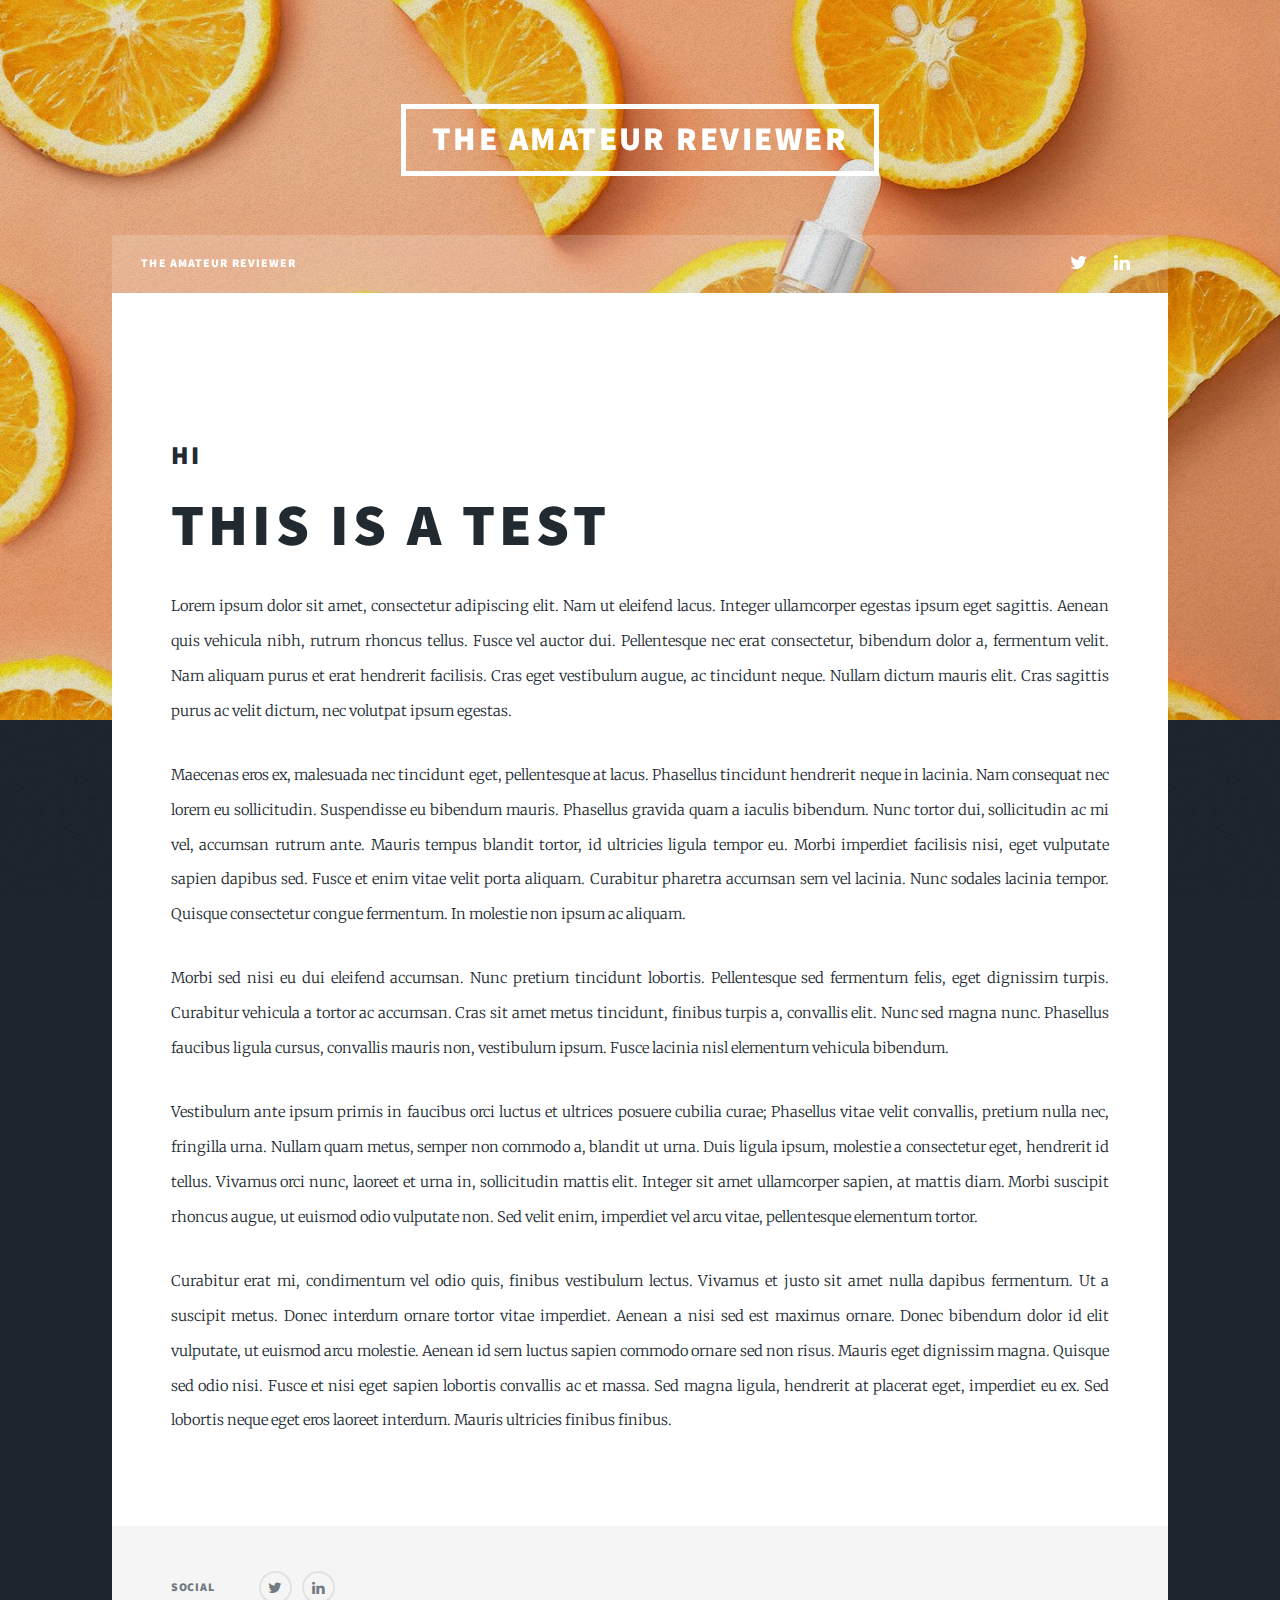
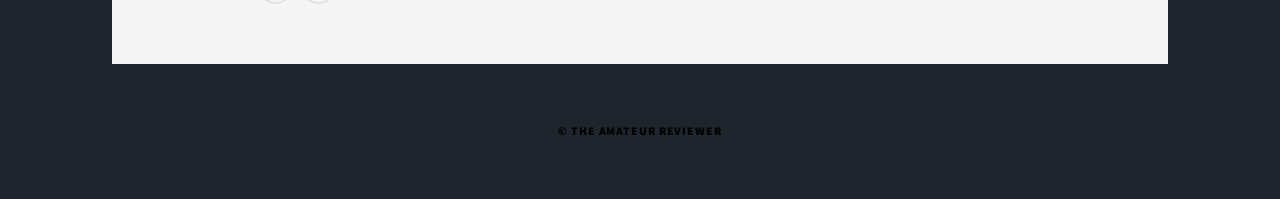
==== commit da88c031: "first launch 5" ====
--- a/about-me/index.html
+++ b/about-me/index.html
@@ -31,7 +31,23 @@
 
 <nav id="nav">
     <ul class="links">
-        <li class=""><a href='/'>The Amateur Reviewer</a></li><li class="active"><a href='/about-me'>About ME</a></li>
+        <li class=""><a href='/'>The Amateur Reviewer</a></li>
+        
+    </ul>
+    
+    <ul class="icons">
+        
+        <li><a href="https://twitter.com/susan_hoque?t=e82Wgmq2xi1C5glkQxeC1Q&amp;s=09" class="icon fa-twitter"><span class="label">Twitter</span></a></li>
+        
+        
+        
+        
+        <li><a href="https://www.linkedin.com/in/susan-hoque/" class="icon fa-linkedin"><span class="label">LinkedIn</span></a></li>
+        
+        
+        
+        
+        
         
     </ul>
     
@@ -76,6 +92,25 @@
         
         
         
+        <section>
+            <h3>Social</h3>
+            <ul class="icons alt">
+                
+                <li><a href="https://twitter.com/susan_hoque?t=e82Wgmq2xi1C5glkQxeC1Q&amp;s=09" class="icon alt fa-twitter"><span class="label">Twitter</span></a></li>
+                
+                
+                
+                
+                <li><a href="https://www.linkedin.com/in/susan-hoque/" class="icon alt fa-linkedin"><span class="label">LinkedIn</span></a></li>
+                
+                
+                
+                
+                
+                
+            </ul>
+        </section>
+        
     </section>
 </footer>
 
